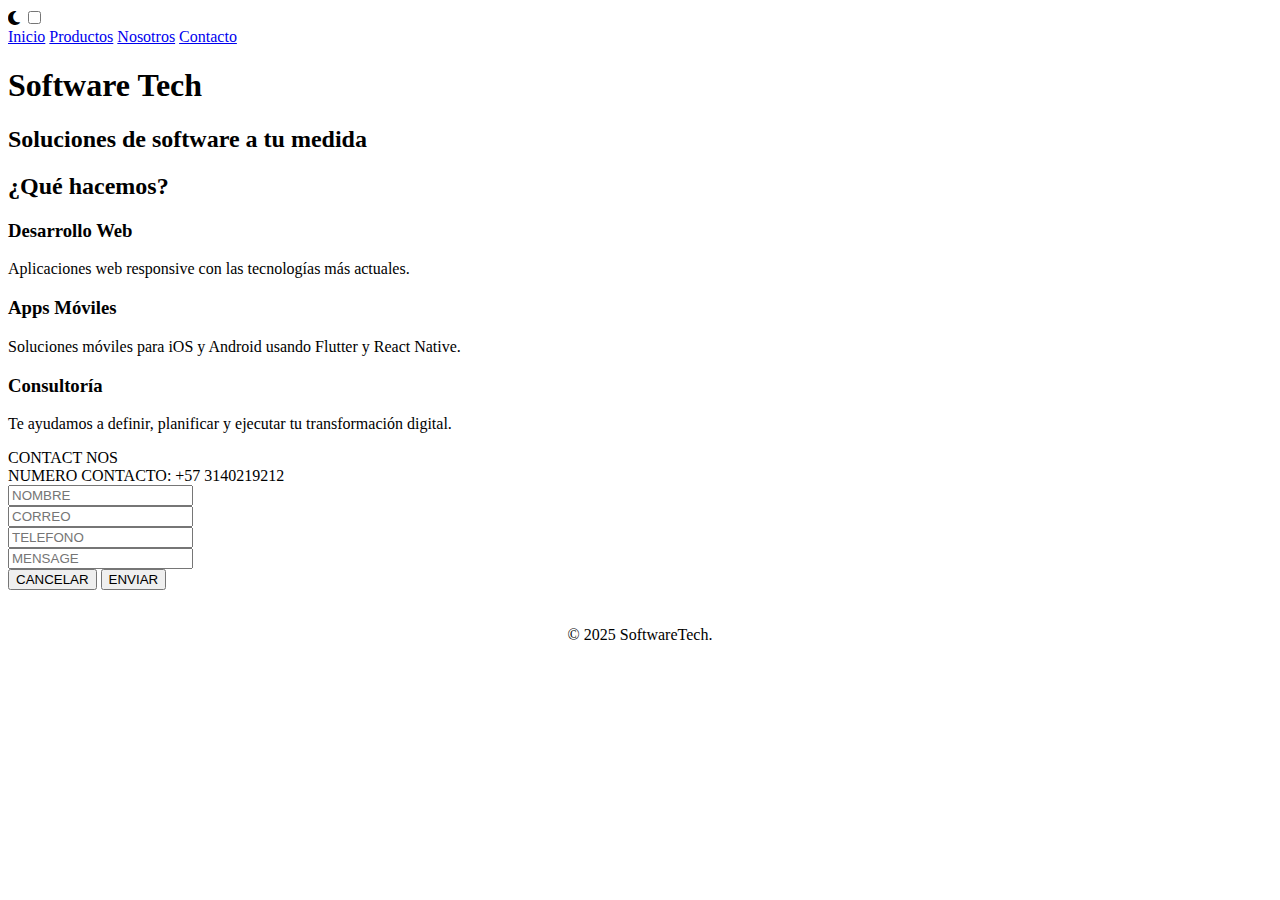
==== contacto.html @ c432a684 "Seccion de contacto Agregada" ====
<!DOCTYPE html>
<html lang="es">
<head>
  <meta charset="UTF-8" />
  <meta name="viewport" content="width=device-width, initial-scale=1.0"/>
  <title>Desarrollo Web | SoftwareTech</title>
  <link rel="stylesheet" href="styles.css"/>
  <link rel="stylesheet" href="https://cdnjs.cloudflare.com/ajax/libs/font-awesome/6.5.0/css/all.min.css">

</head>
<body>

        
    <label id="label_toggle" for="toggle">
        <i class="fas fa-moon"></i>
    </label>
    <input type="checkbox" id="toggle">

    <header>
        <nav>
        <a href="#index.html">Inicio</a>
        <a href="#productos">Productos</a>
        <a href="#Nos">Nosotros</a>
        <a href="#">Contacto</a>
        </nav>
        <section class="typing-text">
            <h1 class="typing">Software Tech</h1>
            <h2>Soluciones de software a tu medida</h2>
          </section>
          
        
       
    </header>

    <main class="contenedor">
        <section>
        <h2 class="titulo"  id="Servicios">¿Qué hacemos?</h2>
        <div class="cards">
            <div class="card">
            <h3>Desarrollo Web</h3>
            <p>Aplicaciones web responsive con las tecnologías más actuales.</p>
            </div>
            <div class="card">
            <h3>Apps Móviles</h3>
            <p>Soluciones móviles para iOS y Android usando Flutter y React Native.</p>
            </div>
            <div class="card">
            <h3>Consultoría</h3>
            <p>Te ayudamos a definir, planificar y ejecutar tu transformación digital.</p>
            </div>
        </div>
        </section>
    </main>
    <div>
        <div class="background">
            <div class="container">
              <div class="screen">
                <div class="screen-header">
                  <div class="screen-header-left">
                    <div class="screen-header-button close"></div>
                    <div class="screen-header-button maximize"></div>
                    <div class="screen-header-button minimize"></div>
                  </div>
                  <div class="screen-header-right">
                    <div class="screen-header-ellipsis"></div>
                    <div class="screen-header-ellipsis"></div>
                    <div class="screen-header-ellipsis"></div>
                  </div>
                </div>
                <div class="screen-body">
                  <div class="screen-body-item left">
                    <div class="app-title">
                      <span>CONTACT</span>
                      <span>NOS</span>
                    </div>
                    <div class="app-contact">NUMERO CONTACTO: +57 3140219212</div>
                  </div>
                  <div class="screen-body-item">
                    <div class="app-form">
                      <div class="app-form-group">
                        <input class="app-form-control" placeholder="NOMBRE" >
                      </div>
                      <div class="app-form-group">
                        <input class="app-form-control" placeholder="CORREO">
                      </div>
                      <div class="app-form-group">
                        <input class="app-form-control" placeholder="TELEFONO">
                      </div>
                      <div class="app-form-group message">
                        <input class="app-form-control" placeholder="MENSAGE">
                      </div>
                      <div class="app-form-group buttons">
                        <button class="app-form-button">CANCELAR</button>
                        <button class="app-form-button">ENVIAR</button>
                      </div>
                    </div>
                  </div>
                </div>
              </div>
              <div class="credits">
                
                <a class="credits-link" href="https://dribbble.com/shots/2666271-Contact" target="_blank">
                  
                </a>
              </div>
            </div>
          </div>
          
    </div>

    <footer style="text-align:center; padding: 20px;">
        <p>&copy; 2025 SoftwareTech. </p>
    </footer>

    <script>
        const toggle = document.getElementById('toggle');
        toggle.addEventListener('change', () => {
        document.body.classList.toggle('dark');
        });
    </script>

</body>
</html>
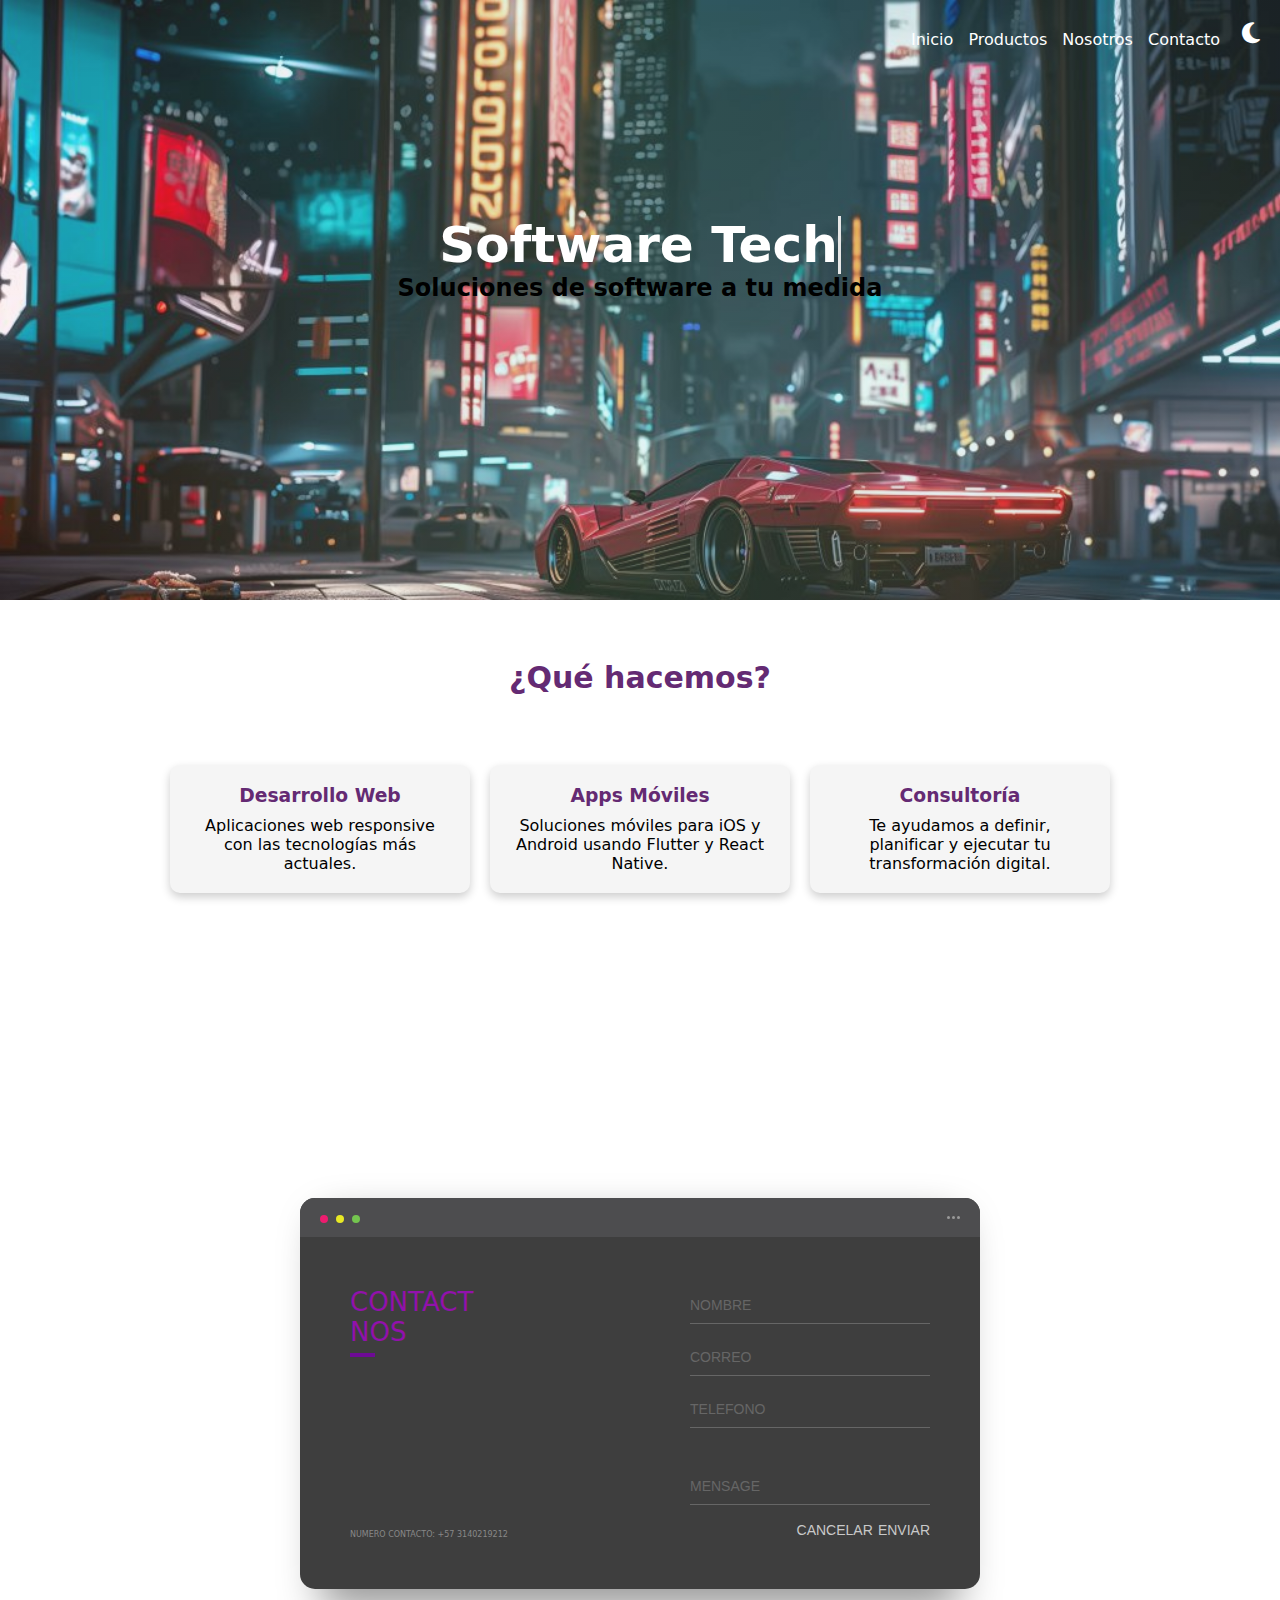
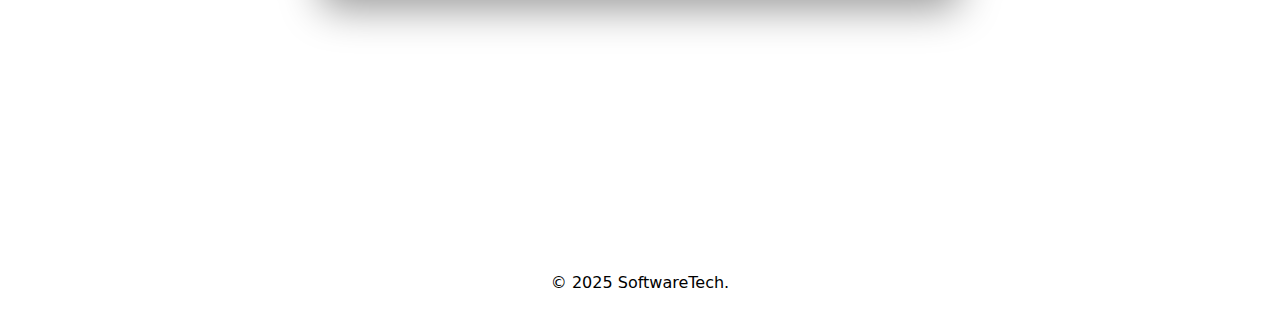
==== commit da5c8f7b: "se agregan automatizaciones para validacion y despligue" ====
--- a/contacto.html
+++ b/contacto.html
@@ -4,7 +4,7 @@
   <meta charset="UTF-8" />
   <meta name="viewport" content="width=device-width, initial-scale=1.0"/>
   <title>Desarrollo Web | SoftwareTech</title>
-  <link rel="stylesheet" href="styles.css"/>
+  <link rel="stylesheet" href="contacto.css"/>
   <link rel="stylesheet" href="https://cdnjs.cloudflare.com/ajax/libs/font-awesome/6.5.0/css/all.min.css">
 
 </head>
@@ -18,10 +18,10 @@
 
     <header>
         <nav>
-        <a href="#index.html">Inicio</a>
-        <a href="#productos">Productos</a>
-        <a href="#Nos">Nosotros</a>
-        <a href="#">Contacto</a>
+        <a href="index.html">Inicio</a>
+        <a href="productos.html">Productos</a>
+        <a href="nosotros.html">Nosotros</a>
+        <a href="contacto.html">Contacto</a>
         </nav>
         <section class="typing-text">
             <h1 class="typing">Software Tech</h1>
--- a/contacto.css
+++ b/contacto.css
@@ -0,0 +1,409 @@
+
+* {
+    margin: 0;
+    padding: 0;
+    box-sizing: border-box;
+  }
+  
+  body {
+    font-family: system-ui, -apple-system, BlinkMacSystemFont, 'Segoe UI', Roboto, Oxygen, Ubuntu, Cantarell, 'Open Sans', 'Helvetica Neue', sans-serif;
+  }
+
+  header .typing-text {
+    display: flex;
+    flex-direction: column;
+    align-items: center;
+    justify-content: center;
+    height: 70%;
+    text-align: center;
+    position: relative;
+    z-index: 2;
+  }
+  
+  .typing {
+    display: inline-block;
+    overflow: hidden;
+    white-space: nowrap;
+    border-right: 3px solid #e7e7e7;
+    font-size: 50px;
+    font-weight: bold;
+    color: #fff;
+    animation:  typing 5.5s steps(13) 1s infinite normal both;
+  }
+  @keyframes typing {
+    from { width: 0; }
+    to { width: 13ch; }
+  }
+  
+  @keyframes blink {
+    0%, 100% { border-color: transparent; }
+    50% { border-color: #ffffffd8; }
+  }
+  
+  
+  .contenedor {
+    padding: 60px 0;
+    width: 90%;
+    max-width: 1000px;
+    margin: auto;
+    overflow: hidden;
+  }
+  
+  #toggle {
+    display: none;
+  }
+  
+  #label_toggle {
+    position: fixed;
+    top: 15px;
+    right: 20px;
+    font-size: 1.5em;
+    color: #200536;
+    cursor: pointer;
+    z-index: 1000;
+  }
+  
+  .dark {
+    background-color: #000000;
+    color: #fff;
+    transition: all 1.5s ease;
+  }
+  
+  .titulo {
+    color: #642a73;
+    font-size: 30px;
+    text-align: center;
+    margin-bottom: 70px;
+  }
+  
+  /* HEADER */
+  header {
+    width: 100%;
+    height: 600px;
+    background: linear-gradient(to right, hsla(334, 66%, 71%, 0.11), hsla(179, 44%, 64%, 0.205), hsla(213, 51%, 65%, 0.164)), url(./cyberpunk-2077_1280x720_xtrafondos.com.jpg);
+    background-size: cover;
+    background-attachment: fixed;
+    position: relative;
+  }
+  
+  nav {
+    text-align: right;
+    padding: 30px 50px 0 0;
+  }
+  
+  nav > a {
+    color: #fff;
+    font-weight: 300;
+    text-decoration: none;
+    margin-right: 10px;
+  }
+  
+  nav > a:hover {
+    text-decoration: underline;
+  }
+  
+  header .textos-header {
+    display: flex;
+    height: 430px;
+    width: 100%;
+    align-items: center;
+    justify-content: center;
+    flex-direction: column;
+    text-align: center;
+  }
+  
+
+
+  
+  
+  /* SECCIÓN DE TARJETAS */
+  .cards {
+    display: flex;
+    gap: 20px;
+    justify-content: center;
+    flex-wrap: wrap;
+  }
+  
+  .card {
+    background-color: #f5f5f5;
+    padding: 20px;
+    border-radius: 10px;
+    box-shadow: 0px 4px 10px rgba(0, 0, 0, 0.2);
+    width: 300px;
+    transition: transform 0.3s ease;
+    text-align: center;
+  }
+  
+  .card:hover {
+    transform: translateY(-5px);
+  }
+  
+  .card h3 {
+    color: #642a73;
+    margin-bottom: 10px;
+  }
+  
+  .dark .card {
+    background-color: #1a1a1a;
+    color: #fff;
+  }
+  
+
+.dark h1,
+.dark h2,
+.dark h3 {
+  color: #ffffff;
+}
+
+.dark .card {
+    background-color: #111; 
+    border: 1px solid transparent;
+    transition: all 0.3s ease;
+  }
+  
+  .dark .card:hover {
+    background-color: #1e1e1e; 
+    border-color: #ccc; 
+    box-shadow: 0 0 10px rgba(255, 255, 255, 0.1); 
+    transform: scale(1.02);
+  }
+
+  #label_toggle {
+    position: absolute;
+    top: 20px;
+    right: 20px;
+    font-size: 1.5rem;
+    color: #fff;
+    cursor: pointer;
+    z-index: 999;
+  }
+  
+  .dark #label_toggle {
+    color: #ccc;
+  }
+/* 
+contatanos form */
+*, *:before, *:after {
+  box-sizing: border-box;
+  -webkit-font-smoothing: antialiased;
+  -moz-osx-font-smoothing: grayscale;
+}
+
+.background {
+  display: flex;
+  min-height: 100vh;
+}
+
+.container {
+  flex: 0 1 700px;
+  margin: auto;
+  padding: 10px;
+}
+
+.screen {
+  position: relative;
+  background: #3e3e3e;
+  border-radius: 15px;
+}
+
+.screen:after {
+  content: '';
+  display: block;
+  position: absolute;
+  top: 0;
+  left: 20px;
+  right: 20px;
+  bottom: 0;
+  border-radius: 15px;
+  box-shadow: 0 20px 40px rgba(0, 0, 0, .4);
+  z-index: -1;
+}
+
+.screen-header {
+  display: flex;
+  align-items: center;
+  padding: 10px 20px;
+  background: #4d4d4f;
+  border-top-left-radius: 15px;
+  border-top-right-radius: 15px;
+}
+
+.screen-header-left {
+  margin-right: auto;
+}
+
+.screen-header-button {
+  display: inline-block;
+  width: 8px;
+  height: 8px;
+  margin-right: 3px;
+  border-radius: 8px;
+  background: white;
+}
+
+.screen-header-button.close {
+  background: #ed1c6f;
+}
+
+.screen-header-button.maximize {
+  background: #e8e925;
+}
+
+.screen-header-button.minimize {
+  background: #74c54f;
+}
+
+.screen-header-right {
+  display: flex;
+}
+
+.screen-header-ellipsis {
+  width: 3px;
+  height: 3px;
+  margin-left: 2px;
+  border-radius: 8px;
+  background: #999;
+}
+
+.screen-body {
+  display: flex;
+}
+
+.screen-body-item {
+  flex: 1;
+  padding: 50px;
+}
+
+.screen-body-item.left {
+  display: flex;
+  flex-direction: column;
+}
+
+.app-title {
+  display: flex;
+  flex-direction: column;
+  position: relative;
+  color: #9211ac;
+  font-size: 26px;
+}
+
+.app-title:after {
+  content: '';
+  display: block;
+  position: absolute;
+  left: 0;
+  bottom: -10px;
+  width: 25px;
+  height: 4px;
+  background: #6e0b96;
+}
+
+.app-contact {
+  margin-top: auto;
+  font-size: 8px;
+  color: #888;
+}
+
+.app-form-group {
+  margin-bottom: 15px;
+}
+
+.app-form-group.message {
+  margin-top: 40px;
+}
+
+.app-form-group.buttons {
+  margin-bottom: 0;
+  text-align: right;
+}
+
+.app-form-control {
+  width: 100%;
+  padding: 10px 0;
+  background: none;
+  border: none;
+  border-bottom: 1px solid #666;
+  color: #ddd;
+  font-size: 14px;
+  text-transform: uppercase;
+  outline: none;
+  transition: border-color .2s;
+}
+
+.app-form-control::placeholder {
+  color: #666;
+}
+
+.app-form-control:focus {
+  border-bottom-color: #ddd;
+}
+
+.app-form-button {
+  background: none;
+  border: none;
+  color: #c9c9c9;
+  font-size: 14px;
+  cursor: pointer;
+  outline: none;
+}
+
+.app-form-button:hover {
+  color: #8503db;
+}
+
+.credits {
+  display: flex;
+  justify-content: center;
+  align-items: center;
+  margin-top: 20px;
+  color: #9109bb;
+  font-family: 'Roboto Condensed', sans-serif;
+  font-size: 16px;
+  font-weight: normal;
+}
+
+.credits-link {
+  display: flex;
+  align-items: center;
+  color: #fff;
+  font-weight: bold;
+  text-decoration: none;
+}
+
+.dribbble {
+  width: 20px;
+  height: 20px;
+  margin: 0 5px;
+}
+
+@media screen and (max-width: 520px) {
+  .screen-body {
+    flex-direction: column;
+  }
+
+  .screen-body-item.left {
+    margin-bottom: 30px;
+  }
+
+  .app-title {
+    flex-direction: row;
+  }
+
+  .app-title span {
+    margin-right: 12px;
+  }
+
+  .app-title:after {
+    display: none;
+  }
+}
+
+@media screen and (max-width: 600px) {
+  .screen-body {
+    padding: 40px;
+  }
+
+  .screen-body-item {
+    padding: 0;
+  }
+}
